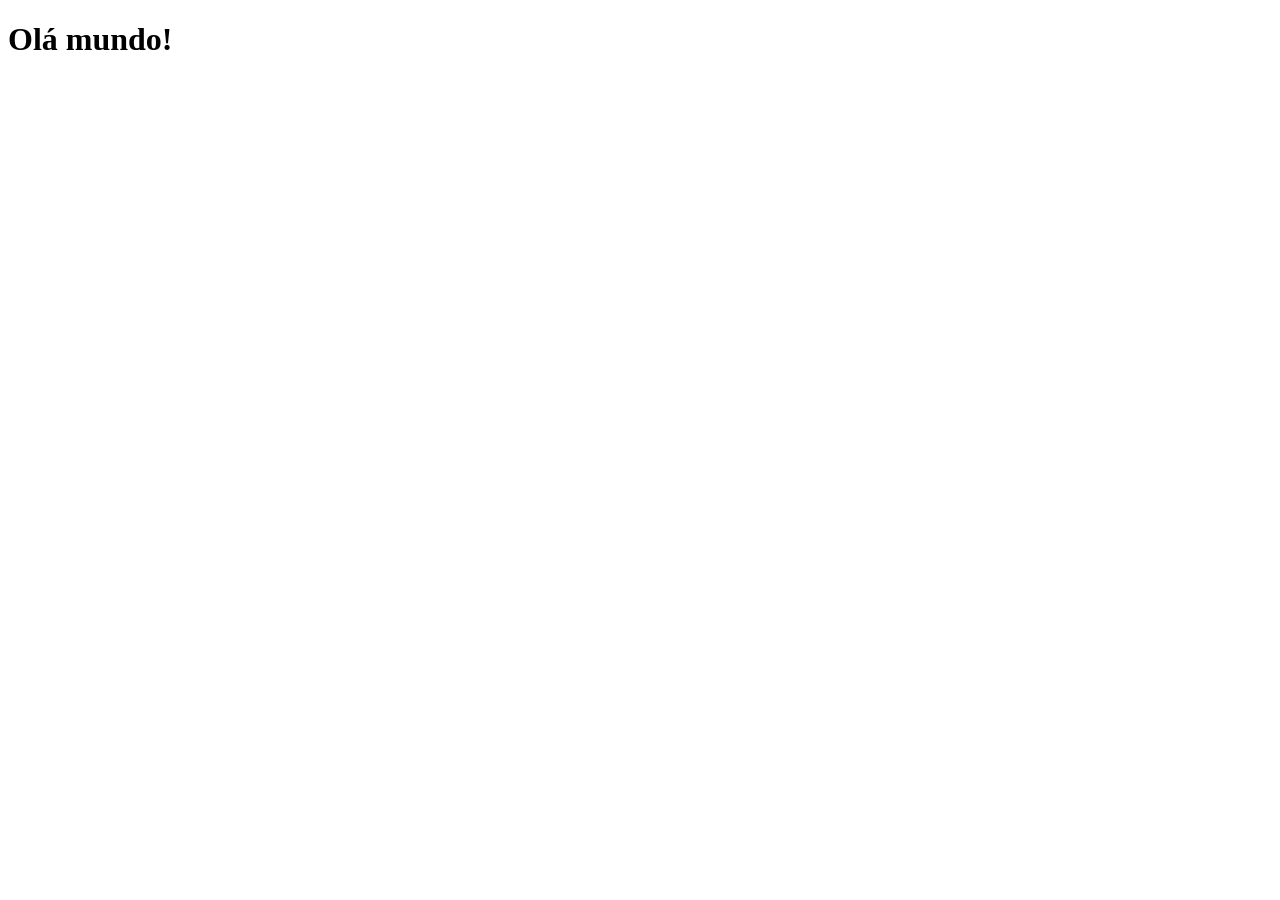
==== index.html @ 9df6474b "criei a pagina principal" ====
<!DOCTYPE html>
<html lang="pt-br">
<head>
    <meta charset="UTF-8">
    <meta name="viewport" content="width=device-width, initial-scale=1.0">
    <link rel="shortcut icon" href="pacote-d013/imagens/favicon.ico" type="image/x-icon">
    <title>Projeto Redes sociais</title>
</head>
<body>
    <h1>Olá mundo!</h1>
</body>
</html>
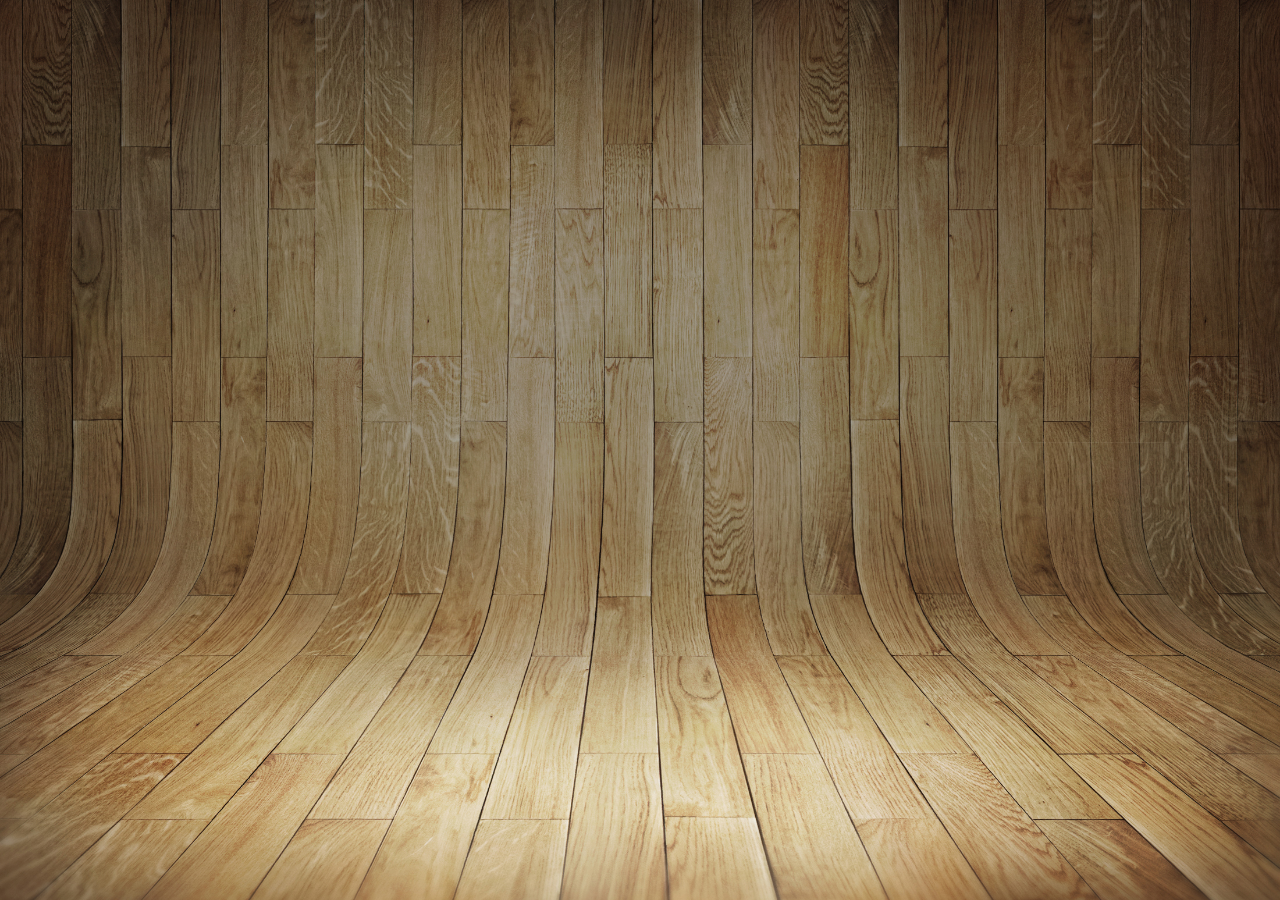
==== commit 0861056f: "tela iphone" ====
--- a/index.html
+++ b/index.html
@@ -4,9 +4,18 @@
     <meta charset="UTF-8">
     <meta name="viewport" content="width=device-width, initial-scale=1.0">
     <link rel="shortcut icon" href="pacote-d013/imagens/favicon.ico" type="image/x-icon">
+    <link rel="stylesheet" href="estilos/style.css">
     <title>Projeto Redes sociais</title>
 </head>
 <body>
-    <h1>Olá mundo!</h1>
+    <main>
+        <section id="telefone">
+
+        </section>
+
+        <section id="redes-sociais">
+
+        </section>
+    </main>
 </body>
 </html>
--- a/estilos/style.css
+++ b/estilos/style.css
@@ -0,0 +1,37 @@
+@charset "UTF-8";
+
+* {
+    margin: 0px;
+    padding: 0px;
+    font-family: Arial, Helvetica, sans-serif;
+}
+
+html, body {
+    height: 100vh;
+    width: 100vw;
+    background-color: black;
+}
+
+body {
+    background: url('../pacote-d013/imagens/fundo-madeira.jpg')no-repeat top center;
+    background-size: cover;
+    background-attachment: fixed;
+    
+}
+
+main {
+    height: 100vh;
+    position: relative;
+}
+
+section#telefone {
+    position: absolute;
+    top: 50%;
+    left: 50%;
+    transform: translate(-50%, -50%);
+
+
+    height: 627px;
+    width: 311px;    
+    background: url('../pacote-d013/imagens/frame-iphone.png' no-repeat);
+}
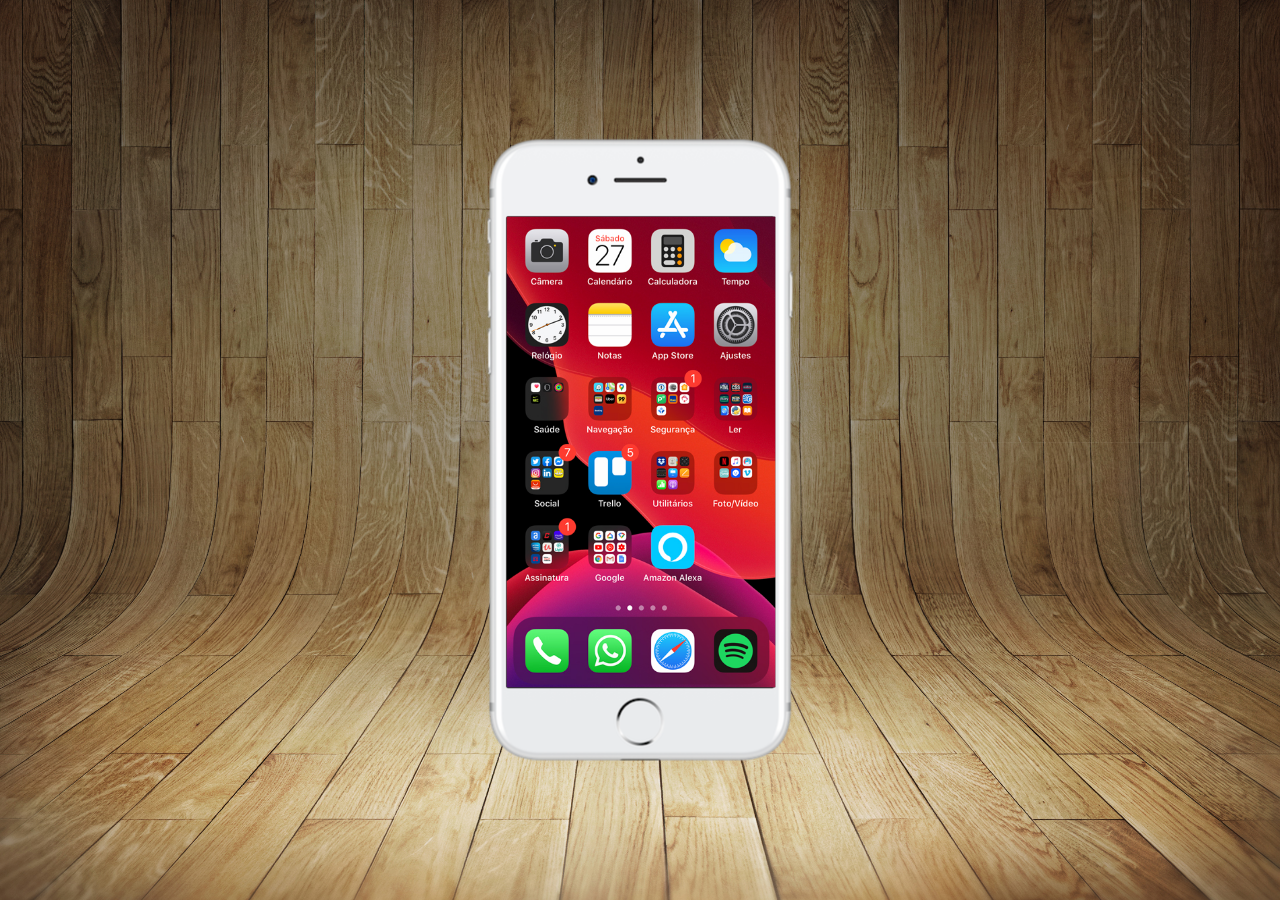
==== commit 01b39b94: "tela home criada" ====
--- a/index.html
+++ b/index.html
@@ -10,7 +10,7 @@
 <body>
     <main>
         <section id="telefone">
-
+            <iframe src="home.html" name="tela" id="tela" frameborder="0"></iframe>
         </section>
 
         <section id="redes-sociais">
--- a/estilos/style.css
+++ b/estilos/style.css
@@ -33,5 +33,13 @@
 
     height: 627px;
     width: 311px;    
-    background: url('../pacote-d013/imagens/frame-iphone.png' no-repeat);
+    background: url('../pacote-d013/imagens/frame-iphone.png') no-repeat;
+}
+
+iframe#tela {
+    position: relative;
+    top: 80px;
+    left: 22px;
+    width: 269px;
+    height: 471px;
 }
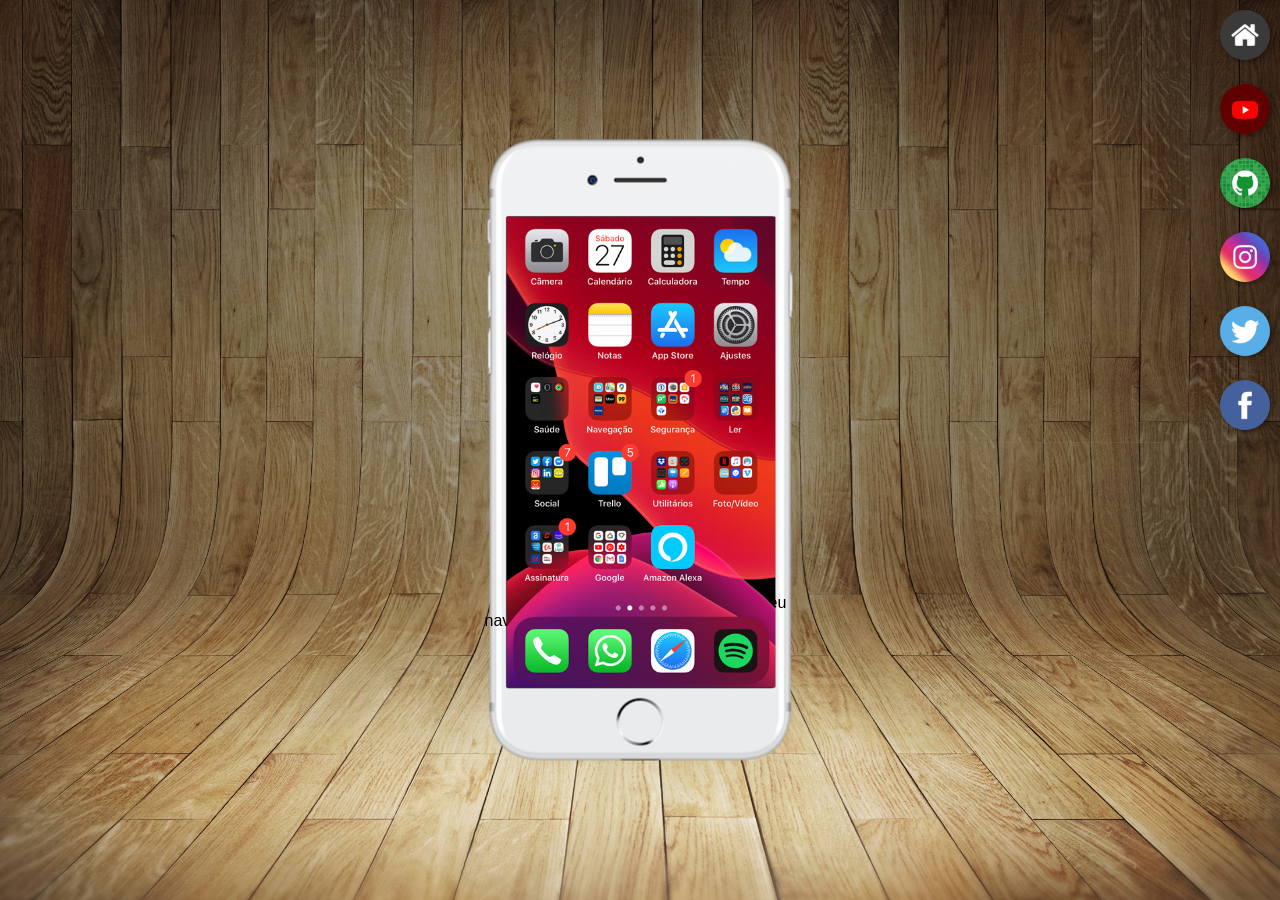
==== commit 57075f97: "efeito de botão" ====
--- a/index.html
+++ b/index.html
@@ -11,9 +11,16 @@
     <main>
         <section id="telefone">
             <iframe src="home.html" name="tela" id="tela" frameborder="0"></iframe>
+            Seu navegador não é compatível com isso.
         </section>
 
         <section id="redes-sociais">
+            <a href="@" target="tela"><img src="pacote-d013/imagens/logo-home.jpg" alt="Home"></a><br>
+            <a href="@" target="tela"><img src="pacote-d013/imagens/logo-youtube.jpg" alt="Youtube"></a><br>
+            <a href="@" target="tela"><img src="pacote-d013/imagens/logo-github.jpg" alt="GuitHub"></a><br>
+            <a href="@" target="tela"><img src="pacote-d013/imagens/logo-instagram.jpg" alt="Instagram"></a><br>
+            <a href="@" target="tela"><img src="pacote-d013/imagens/logo-twitter.jpg" alt="Twitter"></a><br>
+            <a href="@" target="tela"><img src="pacote-d013/imagens/logo-facebook.jpg" alt="Facebook"></a>
 
         </section>
     </main>
--- a/estilos/style.css
+++ b/estilos/style.css
@@ -42,4 +42,23 @@
     left: 22px;
     width: 269px;
     height: 471px;
+}
+
+section#redes-sociais {
+    text-align: right;
+}
+
+section#redes-sociais img {
+    width: 50px;
+    margin: 10px;
+    border-radius: 50%;
+    box-shadow: 2px 2px 5px rgba(0, 0, 0, 0.400);
+    box-sizing: border-box;
+}
+
+section#redes-sociais img:hover {
+    border: 2px solid rgba(255, 255, 255, 0.603);
+    transform: translate(-3px, -3px);
+    box-shadow: 5px 5px 10px rgba(0, 0, 0, 0.603);
+    transition: transform .5s, border 1s;
 }
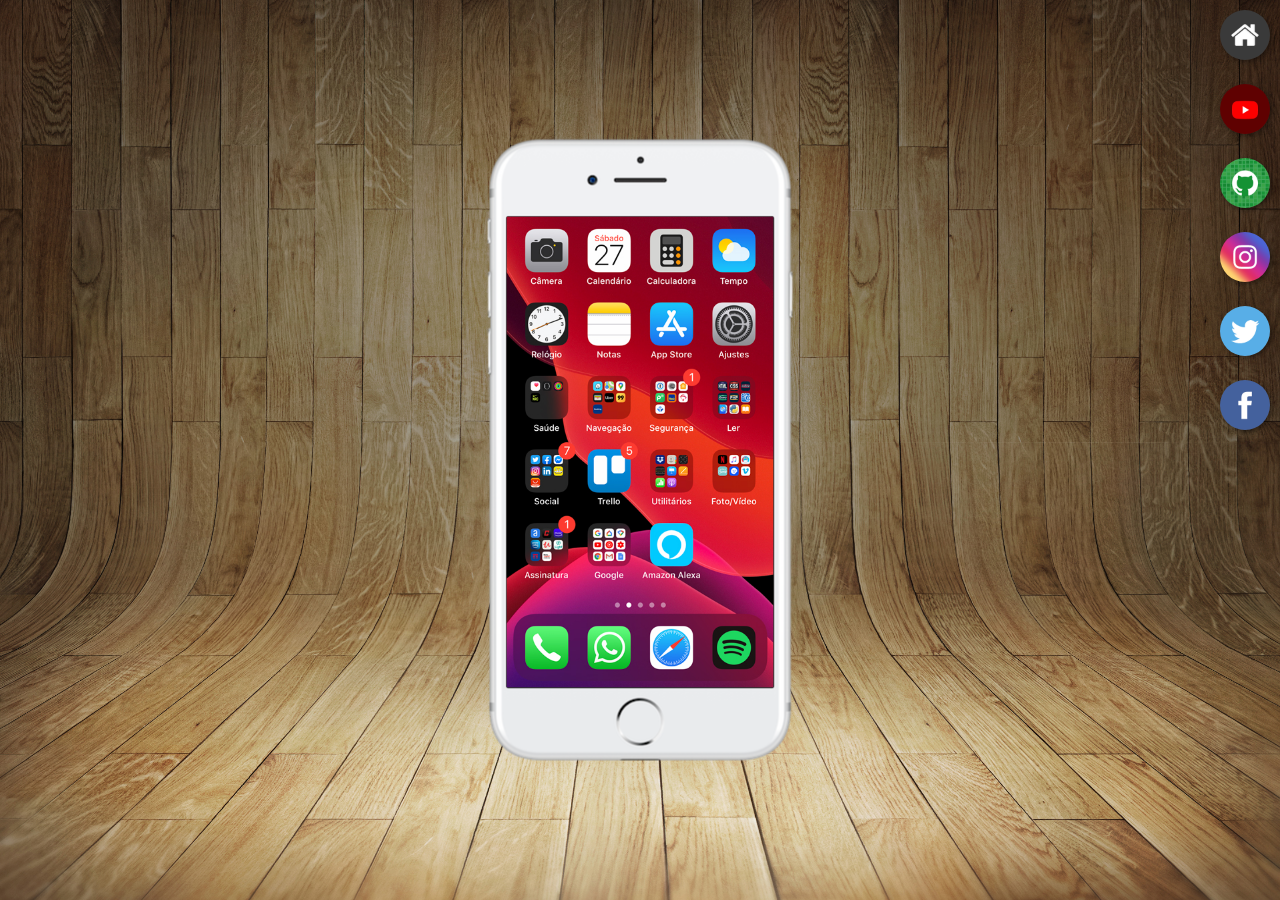
==== commit 44531da3: "linkando as paginas" ====
--- a/index.html
+++ b/index.html
@@ -10,17 +10,17 @@
 <body>
     <main>
         <section id="telefone">
-            <iframe src="home.html" name="tela" id="tela" frameborder="0"></iframe>
-            Seu navegador não é compatível com isso.
+            <iframe src="home.html" name="tela" id="tela" frameborder="0">Seu navegador não é compatível com isso.</iframe>
+            
         </section>
 
         <section id="redes-sociais">
-            <a href="@" target="tela"><img src="pacote-d013/imagens/logo-home.jpg" alt="Home"></a><br>
-            <a href="@" target="tela"><img src="pacote-d013/imagens/logo-youtube.jpg" alt="Youtube"></a><br>
-            <a href="@" target="tela"><img src="pacote-d013/imagens/logo-github.jpg" alt="GuitHub"></a><br>
-            <a href="@" target="tela"><img src="pacote-d013/imagens/logo-instagram.jpg" alt="Instagram"></a><br>
-            <a href="@" target="tela"><img src="pacote-d013/imagens/logo-twitter.jpg" alt="Twitter"></a><br>
-            <a href="@" target="tela"><img src="pacote-d013/imagens/logo-facebook.jpg" alt="Facebook"></a>
+            <a href="home.html" target="tela"><img src="pacote-d013/imagens/logo-home.jpg" alt="Home"></a><br>
+            <a href="youtube.html" target="tela"><img src="pacote-d013/imagens/logo-youtube.jpg" alt="Youtube"></a><br>
+            <a href="github.html" target="tela"><img src="pacote-d013/imagens/logo-github.jpg" alt="GuitHub"></a><br>
+            <a href="instragram.html" target="tela"><img src="pacote-d013/imagens/logo-instagram.jpg" alt="Instagram"></a><br>
+            <a href="twitter.html" target="tela"><img src="pacote-d013/imagens/logo-twitter.jpg" alt="Twitter"></a><br>
+            <a href="face.html" target="tela"><img src="pacote-d013/imagens/logo-facebook.jpg" alt="Facebook"></a>
 
         </section>
     </main>
--- a/estilos/style.css
+++ b/estilos/style.css
@@ -40,7 +40,7 @@
     position: relative;
     top: 80px;
     left: 22px;
-    width: 269px;
+    width: 267px;
     height: 471px;
 }
 
@@ -60,5 +60,5 @@
     border: 2px solid rgba(255, 255, 255, 0.603);
     transform: translate(-3px, -3px);
     box-shadow: 5px 5px 10px rgba(0, 0, 0, 0.603);
-    transition: transform .5s, border 1s;
+    transition: transform .5s, border 1s;    
 }
